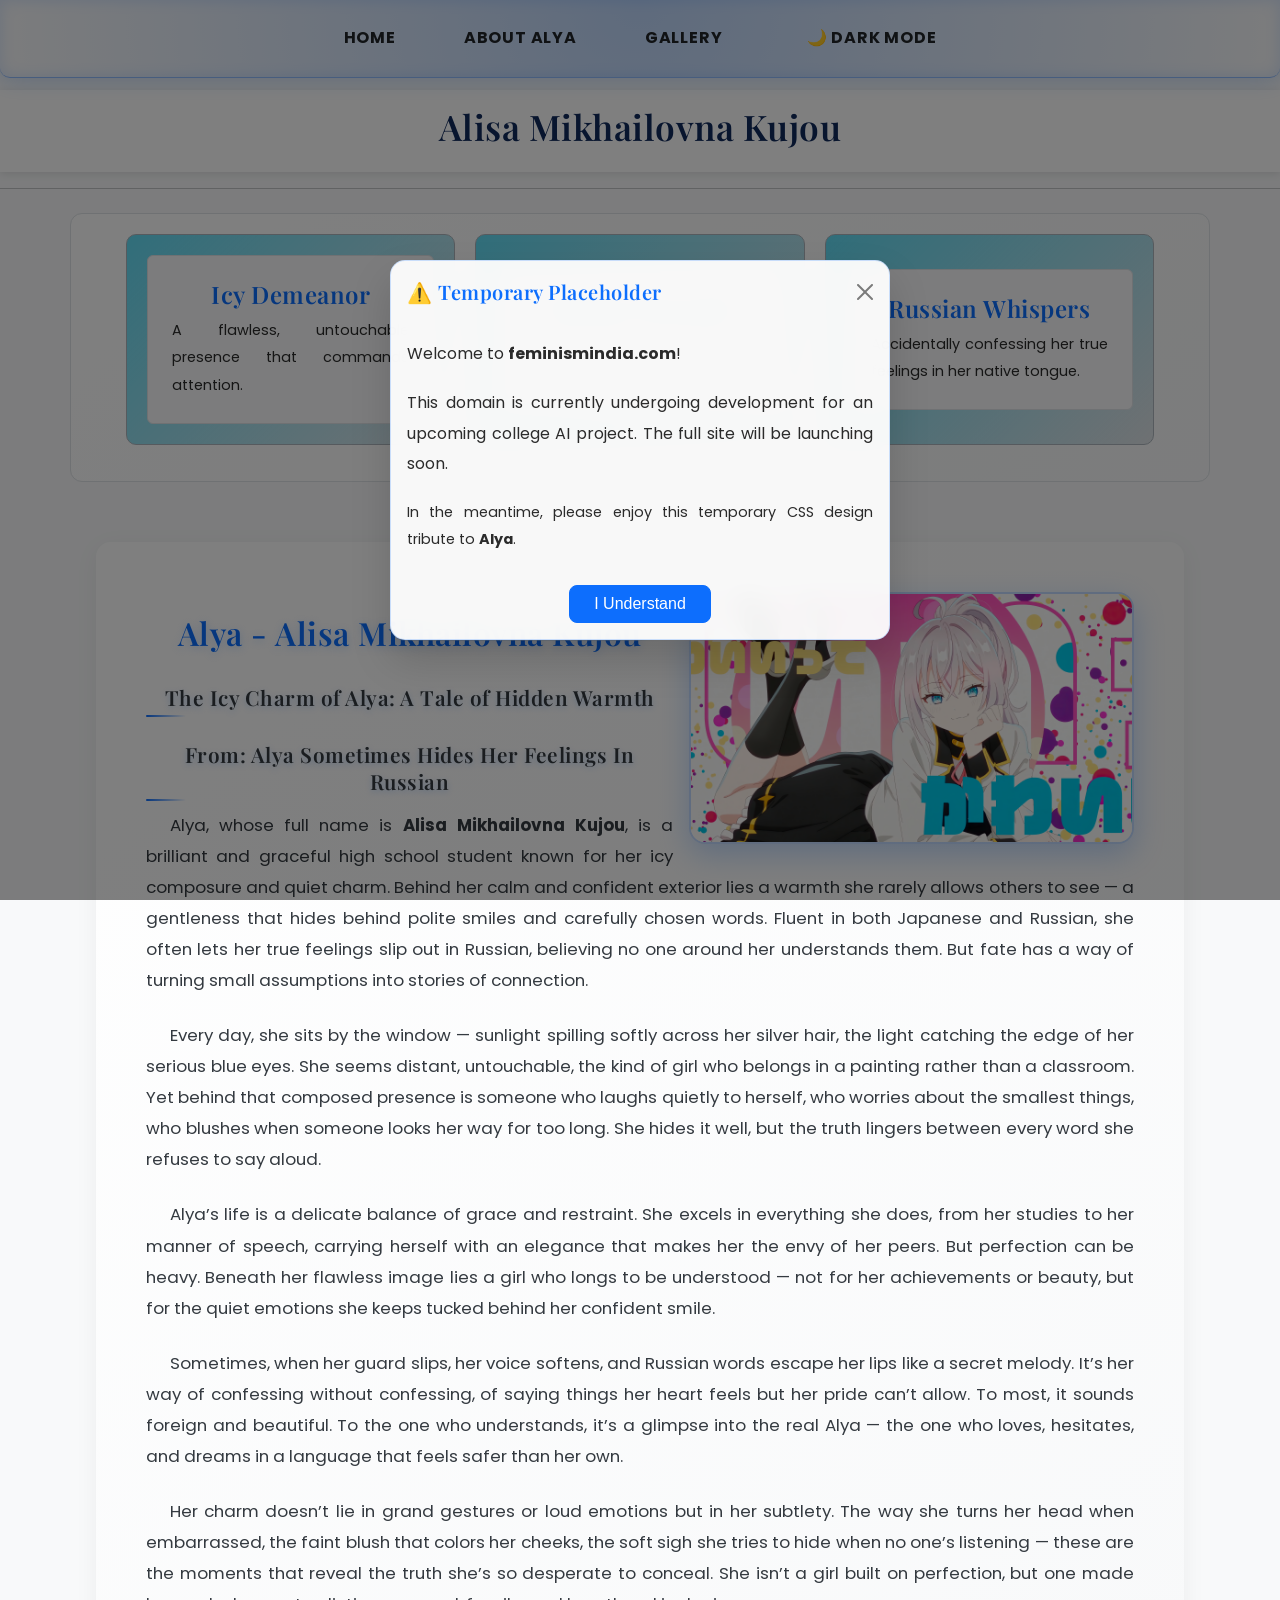
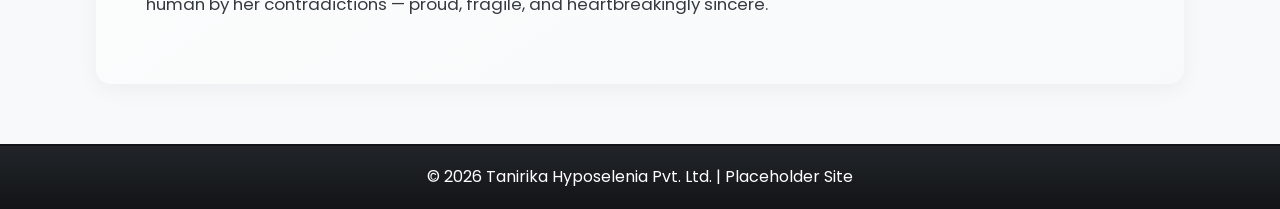
==== index.html @ 4719aef3 "Initial Alya launch" ====
<!DOCTYPE html>
<html lang="en">
    <head>
        <meta charset="UTF-8">
        <meta name="viewport" content="width=device-width, initial-scale=1">
        <title>Alya | Alisa Mikhailovna Kujou</title>
        <link href="https://fonts.googleapis.com/css2?family=Poppins:wght@400;500;600;700&family=Playfair+Display:wght@500;600&display=swap" rel="stylesheet">
        <link href="https://cdn.jsdelivr.net/npm/bootstrap@5.3.3/dist/css/bootstrap.min.css" rel="stylesheet">
        <link rel="stylesheet" href="styless.css">
    </head>
    <body>

        <div class="modal fade" id="disclaimerModal" tabindex="-1" aria-labelledby="disclaimerModalLabel" aria-hidden="true">
            <div class="modal-dialog modal-dialog-centered">
                <div class="modal-content glass-modal">
                    <div class="modal-header border-bottom-0">
                        <h5 class="modal-title" id="disclaimerModalLabel" style="font-family: 'Playfair Display', serif; color: #0d6efd; font-weight: 600;">⚠️ Temporary Placeholder</h5>
                        <button type="button" class="btn-close" data-bs-dismiss="modal" aria-label="Close"></button>
                    </div>
                    <div class="modal-body text-center" style="font-family: 'Poppins', sans-serif;">
                        <p>Welcome to <strong>feminismindia.com</strong>!</p>
                        <p>This domain is currently undergoing development for an upcoming college AI project. The full site will be launching soon.</p>
                        <p class="mb-0" style="font-size: 0.9rem;">In the meantime, please enjoy this temporary CSS design tribute to <strong>Alya</strong>.</p>
                    </div>
                    <div class="modal-footer border-top-0 justify-content-center">
                        <button type="button" class="btn btn-primary px-4" data-bs-dismiss="modal" style="border-radius: 8px;">I Understand</button>
                    </div>
                </div>
            </div>
        </div>
        
        <header class="bg-white text-dark text-center py-3">
            <h1>Alisa Mikhailovna Kujou</h1>
        </header>
        
        <nav class="bg-light p-3 text-center d-flex justify-content-center align-items-center flex-wrap">
            <a href="index.html" class="mx-2 text-decoration-none text-dark fw-bold">Home</a>
            <a href="index.html#about" class="mx-2 text-decoration-none text-dark fw-bold">About Alya</a>
            <a href="gallery.html" class="mx-2 text-decoration-none text-dark fw-bold">Gallery</a>
            
            <a id="darkModeToggle" class="mx-2 text-decoration-none text-dark fw-bold ms-md-4" style="cursor: pointer;">
                🌙 Dark Mode
            </a>
        </nav>

        <hr>
        
        <div class="container my-4">
            <div class="row">
                <div class="col-md-4 mb-3">
                    <div class="p-4 bg-light border rounded">
                        <h4 style="color: #0d6efd; font-family: 'Playfair Display', serif;">Icy Demeanor</h4>
                        <p style="font-size: 0.9rem; margin-bottom: 0;">A flawless, untouchable presence that commands attention.</p>
                    </div>
                </div>
                <div class="col-md-4 mb-3">
                    <div class="p-4 bg-light border rounded">
                        <h4 style="color: #0d6efd; font-family: 'Playfair Display', serif;">Hidden Warmth</h4>
                        <p style="font-size: 0.9rem; margin-bottom: 0;">A gentle, caring personality kept strictly behind closed doors.</p>
                    </div>
                </div>
                <div class="col-md-4 mb-3">
                    <div class="p-4 bg-light border rounded">
                        <h4 style="color: #0d6efd; font-family: 'Playfair Display', serif;">Russian Whispers</h4>
                        <p style="font-size: 0.9rem; margin-bottom: 0;">Accidentally confessing her true feelings in her native tongue.</p>
                    </div>
                </div>
            </div>
        </div>
        
        <div class="clearfix" id="about">

            <img src="Alya.png" class="col-md-6 float-md-end mb-3 ms-md-3" alt="Alya Image">

            <h1>Alya - Alisa Mikhailovna Kujou </h1>
            <h2>The Icy Charm of Alya: A Tale of Hidden Warmth</h2>
            <h2>From: Alya Sometimes Hides Her Feelings In Russian</h2>

            <p>
                Alya, whose full name is <strong>Alisa Mikhailovna Kujou</strong>, is a brilliant and graceful high school student
                known for her icy composure and quiet charm. Behind her calm and confident exterior lies
                a warmth she rarely allows others to see — a gentleness that hides behind polite smiles
                and carefully chosen words. Fluent in both Japanese and Russian, she often lets her true
                feelings slip out in Russian, believing no one around her understands them. But fate has
                a way of turning small assumptions into stories of connection.
            </p>
            
            <p>
                Every day, she sits by the window — sunlight spilling softly across her silver hair,
                the light catching the edge of her serious blue eyes. She seems distant, untouchable,
                the kind of girl who belongs in a painting rather than a classroom. Yet behind that
                composed presence is someone who laughs quietly to herself, who worries about the smallest
                things, who blushes when someone looks her way for too long. She hides it well, but the
                truth lingers between every word she refuses to say aloud.
            </p>
            
            <p>
                Alya’s life is a delicate balance of grace and restraint. She excels in everything she does,
                from her studies to her manner of speech, carrying herself with an elegance that makes her
                the envy of her peers. But perfection can be heavy. Beneath her flawless image lies a girl
                who longs to be understood — not for her achievements or beauty, but for the quiet emotions
                she keeps tucked behind her confident smile.
            </p>
            
            <p>
                Sometimes, when her guard slips, her voice softens, and Russian words escape her lips like
                a secret melody. It’s her way of confessing without confessing, of saying things her heart
                feels but her pride can’t allow. To most, it sounds foreign and beautiful. To the one who
                understands, it’s a glimpse into the real Alya — the one who loves, hesitates, and dreams
                in a language that feels safer than her own.
            </p>
            
            <p>
                Her charm doesn’t lie in grand gestures or loud emotions but in her subtlety. The way she
                turns her head when embarrassed, the faint blush that colors her cheeks, the soft sigh she
                tries to hide when no one’s listening — these are the moments that reveal the truth she’s
                so desperate to conceal. She isn’t a girl built on perfection, but one made human by her
                contradictions — proud, fragile, and heartbreakingly sincere.
            </p>

        </div>
        
        <footer class="bg-dark text-white text-center py-3 mt-4">
            <p id="pf" style="display: flex; justify-content: center; align-items: center; color: #fff; margin: 0;">© 2026 Tanirika Hyposelenia Pvt. Ltd. | Placeholder Site</p>
        </footer>
        
        <script src="https://cdn.jsdelivr.net/npm/bootstrap@5.3.3/dist/js/bootstrap.bundle.min.js"></script>
        <script>
            document.addEventListener("DOMContentLoaded", function() {
                // Show the modal on load
                var myModal = new bootstrap.Modal(document.getElementById('disclaimerModal'));
                myModal.show();

                // Dark Mode Logic
                const toggleBtn = document.getElementById('darkModeToggle');
                const body = document.body;

                // Check saved preference
                if(localStorage.getItem('theme') === 'dark') {
                    body.classList.add('dark-mode');
                    toggleBtn.innerHTML = '☀️ Light Mode';
                }

                toggleBtn.addEventListener('click', (e) => {
                    e.preventDefault(); // Stops the page from jumping up
                    body.classList.toggle('dark-mode');
                    
                    if(body.classList.contains('dark-mode')) {
                        localStorage.setItem('theme', 'dark');
                        toggleBtn.innerHTML = '☀️ Light Mode';
                    } else {
                        localStorage.setItem('theme', 'light');
                        toggleBtn.innerHTML = '🌙 Dark Mode';
                    }
                });
            });
        </script>
    </body>
</html>
---- styless.css ----
/* ===== Typography Upgrade (Alya Theme) ===== */

/* Default site font */
body {
  font-family: 'Poppins', sans-serif;
  font-size: 16px;
  line-height: 1.8;
  color: #1e1f26;
  background-color: #fdfdfd;
  text-rendering: optimizeLegibility;
}

/* Headings: elegant serif (Playfair Display) */
h1, h2, h3, h4, h5 {
  font-family: 'Playfair Display', serif;
  font-weight: 600;
  color: #102a5c;
  letter-spacing: 0.5px;
}

/* Navbar font style */
nav a {
  font-family: 'Poppins', sans-serif;
  font-weight: 600;
  text-transform: uppercase;
  letter-spacing: 0.8px;
}

/* Paragraphs in main content */
p {
  font-family: 'Poppins', sans-serif;
  font-weight: 400;
  line-height: 1.9;
  color: #2b2b2b;
  text-align: justify;
  margin-bottom: 1.2rem;
}

/* Alya section special title styling */
.clearfix h2, .clearfix h3 {
  font-family: 'Playfair Display', serif;
  color: #0d6efd;
  text-shadow: 0 2px 6px rgba(13, 110, 253, 0.25);
}

/* Optional: Light novel paragraph feel */
.clearfix p {
  text-indent: 1.4em;
  font-size: 1.05rem;
  color: #2b2b2b;
}

/* Optional: underline glow under headings */
h2, h3 {
  position: relative;
}

h2::after, h3::after {
  content: "";
  position: absolute;
  bottom: -6px;
  left: 0;
  width: 40px;
  height: 2px;
  background: linear-gradient(90deg, #0d6efd, rgba(13, 110, 253, 0));
  border-radius: 2px;
}


/* ===============================
   Base Layout
=============================== */
header {
    margin: 0;
    padding: 20px 0;
    background-color: #ffffff;
    box-shadow: 0 2px 8px rgba(0, 0, 0, 0.1);
}
body {
  margin: 0;
  font-family: sans-serif;
  background-color: #f8f9fa;
  color: #212529;
  padding-top: 90px;
}

/* Containers */
.container,
.container-fluid,
.container-sm,
.container-md,
.container-lg,
.container-xl,
.container-xxl {
  background: linear-gradient(145deg, #ffffff, #f8f9fa);
  border-radius: 12px;
  border: 1px solid #dee2e6;
  overflow: hidden;
  transition: all 0.35s ease;
}

/* =====================================================
   5️⃣ ALYA SECTION (FLOAT IMAGE + TEXT)
   ===================================================== */
.clearfix {
  position: relative;
  width: 85%;
  padding: 40px 50px;
  margin: 60px auto;
  border-radius: 15px;
  background: linear-gradient(145deg, #ffffff, #f8f9fa);
  box-shadow: 0 5px 25px rgba(0, 0, 0, 0.05);
  transition: all 0.4s ease;
}

.clearfix:hover {
  transform: translateY(-8px);
  box-shadow: 0 20px 40px rgba(13, 110, 253, 0.2);
  background: linear-gradient(145deg, #f8f9fa, #ffffff);
  border: 1px solid rgba(13, 110, 253, 0.25);
}

/* Alya image */
.clearfix img {
  border-radius: 16px;
  box-shadow: 0 10px 30px rgba(13, 110, 253, 0.25);
  border: 2px solid rgba(13, 110, 253, 0.25);
  margin: 10px 0 20px 30px;
  max-width: 45%;
  height: auto;
  float: right;
  transition: all 0.4s ease;
}

.clearfix:hover img {
  transform: scale(1.05);
  box-shadow: 0 18px 40px rgba(13, 110, 253, 0.35);
  border-color: rgba(13, 110, 253, 0.5);
}

/* Alya text */
.clearfix h1, .clearfix h2, .clearfix h3 {
  margin-top: 30px;
  margin-bottom: 15px;
  text-align: center;
  line-height: 1.3;
}

.clearfix h1 {
  font-size: 2rem;
  color: #0d6efd;
  text-shadow: 0 2px 8px rgba(13, 110, 253, 0.25);
}

.clearfix h2 {
  font-size: 1.3rem;
  font-weight: 600;
  color: #343a40;
}

.clearfix hr {
  margin: 40px auto;
  width: 80%;
  border: none;
  border-top: 2px solid rgba(13, 110, 253, 0.15);
}

.clearfix p {
  font-size: 1.05rem;
  line-height: 1.85;
  color: #343a40;
  margin-bottom: 1.5rem;
  text-align: justify;
  text-indent: 1.4em;
}








/* Center breakpoint boxes inside fluid container */
.container-fluid {
  display: flex;
  flex-direction: column;
  align-items: center;
  justify-content: center;
  padding: 25px;
  margin-bottom: 30px;
}

.container-fluid > div {
  width: 70%;
  background-color: #e9ecef;
  padding: 15px;
  margin: 10px 0;
  text-align: center;
  border: 1px solid #ced4da;
  border-radius: 10px;
  transition: all 0.3s ease;
}

.container-fluid > div:hover {
  transform: translateY(-6px);
  box-shadow: 0 10px 25px rgba(13, 110, 253, 0.2);
  border: 1px solid rgba(13, 110, 253, 0.3);
}

/* Columns (Cards) */
.container .row {
  gap: 20px;
  justify-content: center;
  padding: 20px;
}

.col-md-4.mb-3 {
  background: linear-gradient(135deg, #0dcaf0a6, #dee2e6);
  border-radius: 10px;
  padding: 20px;
  text-align: center;
  border: 1px solid #adb5bd;
  min-height: 150px;
  display: flex;
  justify-content: center;
  align-items: center;
  transition: all 0.35s ease;
}

.col-md-4.mb-3:hover {
  background: linear-gradient(135deg, #0dcaf0, #f1f3f5);
  transform: translateY(-10px) scale(1.04);
  box-shadow: 0 16px 35px rgba(13, 110, 253, 0.25);
  border: 1px solid rgba(13, 110, 253, 0.4);
  z-index: 2;
}

/* Inner box hover refinement */
.col-md-4.mb-3 .p-4:hover {
  background: linear-gradient(316deg, #0dcaf073, #e9ecef);
  border: 1px solid rgba(13, 110, 253, 0.4);
  box-shadow: 0 6px 16px rgba(13, 110, 253, 0.15);
}



/* ===============================
   Navbar
=============================== */
/* ===== Blue-Glow Glass Navbar (Aero Style) ===== */
nav {
  position: fixed;
  top: 0;
  left: 0;
  width: 100%;
  z-index: 1000;

  display: flex;
  justify-content: center;
  align-items: center;
  gap: 20px;

  /* Frosted-glass base */
  background: rgba(15, 40, 90, 0.25);               /* bluish tint */
  backdrop-filter: blur(22px) saturate(180%) brightness(1.3);
  -webkit-backdrop-filter: blur(22px) saturate(180%) brightness(1.3);

  /* Blue glow + border */
  border-bottom: 1px solid rgba(13, 110, 253, 0.45);
  box-shadow:
    0 0 25px rgba(13, 110, 253, 0.25),
    inset 0 0 15px rgba(13, 110, 253, 0.15);

  border-radius: 0 0 10px 10px;
  padding: 12px 24px;
  transition: all 0.4s ease;
}

/* Subtle brightness on hover */
nav:hover {
  background: rgba(25, 55, 120, 0.35);
  box-shadow:
    0 0 35px rgba(13, 110, 253, 0.35),
    inset 0 0 20px rgba(13, 110, 253, 0.2);
}
nav::before {
  content: "";
  position: absolute;
  top: 0;
  left: 0;
  width: 100%;
  height: 100%;
  background: radial-gradient(
    circle at top center,
    rgba(13, 110, 253, 0.25),
    rgba(13, 110, 253, 0.05) 80%,
    transparent 100%
  );
  pointer-events: none;
  z-index: -1;
    

}

/* ===== Restored Floating Hover + Underline for Translucent Navbar ===== */
nav a {
  position: relative;
  display: inline-block;
  padding: 8px 16px;
  margin: 0 6px;
  border-radius: 6px;
  color: #eaf2ff; /* slight white-blue tint for better contrast */
  font-weight: 600;
  text-decoration: none;
  transition: all 0.3s ease;
  z-index: 2; /* ensures link stays above glow layer */
}

/* Hover effect (floating + glow + background highlight) */
nav a:hover {
  color: #0d6efd;
  transform: translateY(-3px);
  background: rgba(13, 110, 253, 0.07);
  box-shadow: 0 6px 15px rgba(13, 110, 253, 0.25);
}

/* Underline slide animation */
nav a::after {
  content: "";
  position: absolute;
  width: 0%;
  height: 2px;
  bottom: 0;
  left: 0;
  background-color: #0d6efd;
  transition: width 0.3s ease;
}

nav a:hover::after {
  width: 100%;
}

/* Smooth transitions globally for consistency */
nav a,
nav a::after {
  transition: all 0.3s ease;
}
nav a:active {
  transform: translateY(1px);
}



/* ===============================
   Align-self Demo Section
=============================== */
.row.align-items-start {
  height: 200px;
  border-radius: 10px;
  background: linear-gradient(145deg, #fafafa, #f8f9fa);
  transition: all 0.4s ease;
}

.col.align-self-start.text-white.border {
  color: #098fcd8b;
  border: 1px solid rgba(255, 255, 255, 0.3);
  transition: all 0.3s ease;
  text-decoration-color: #098fcd8b;
}

.row.align-items-start .col {
  color: #fff;
  border: 1px solid rgba(255, 255, 255, 0.3);
  transition: all 0.3s ease;
}

.row.align-items-start .col:hover {
  transform: translateY(-6px);
  box-shadow: 0 10px 25px rgba(13, 110, 253, 0.2);
  border: 1px solid rgba(13, 110, 253, 0.3);
  
}

/* ===============================
   Footer
=============================== */
footer {
  background: linear-gradient(180deg, #212529, #121417);
  color: white;
  text-align: center;
  padding: 12px 0;
  width: 100%;
  border-top: 2px solid transparent;
  transition: all 0.4s ease;
}

footer:hover {
  border-top: 2px solid rgba(13, 110, 253, 0.5);
  box-shadow: 0 -8px 30px rgba(13, 110, 253, 0.2);
}

/* ===============================
   General Hover & Transition
=============================== */
.container:hover,
.container-fluid:hover {
  transform: translateY(-5px);
  box-shadow: 0 10px 30px rgba(13, 110, 253, 0.15);
  border-color: rgba(13, 110, 253, 0.25);
}

* {
  transition: all 0.3s ease;
}




/* =====================================================
   📱 RESPONSIVE DESIGN FOR ALL DEVICES
   (Mobile → Tablet → Laptop & TV Screens)
===================================================== */

/* === Mobile Devices (Portrait & Small ≤ 600px) === */
@media (max-width: 600px) {
  header h1 {
    font-size: 1.5rem;
  }

  nav {
    display: flex;
    flex-direction: row;   /* 🔹 changed from column → row */
    justify-content: center; /* centers the links horizontally */
    align-items: center;
    flex-wrap: wrap;       /* allows wrapping if the screen is very narrow */
    gap: 10px;
    padding: 10px 5px;
  }

    nav a {
    display: inline-block; /* 🔹 changed from block → inline-block */
    padding: 8px 10px;
    border-radius: 6px;
    width: auto;           /* 🔹 removed fixed 90% width */
    font-size: 0.9rem;
  }
  .col-md-4.mb-3 {
    min-height: auto;
  }
  .container-fluid > div {
    width: 95%;
  }
  .col-md-4.mb-3 {
    flex: 0 0 90%;
  }


  .container .row {
    flex-direction: column;
    align-items: center;
  }

  .col-md-4.mb-3 {
    width: 90%;
    min-height: 100px;
    margin-bottom: 15px;
  }

  .container-fluid > div {
    width: 95%;
    font-size: 0.9rem;
  }

  .clearfix img {
    float: none !important;
    display: block;
    margin: 0 auto 20px;
    width: 100%;
  }
  .clearfix {
    padding: 20px;
    text-align: center;
  }

  footer {
    font-size: 0.8rem;
    padding: 8px 0;
  }
}

/* === Tablets (Landscape & Small Laptops: 601px–992px) === */
@media (min-width: 601px) and (max-width: 992px) {
  header h1 {
    font-size: 1.8rem;
  }

  nav {
    padding: 0.8rem;
  }
  .col-md-4.mb-3 {
    flex: 0 0 45%;
  }

  .container .row {
    justify-content: center;
    gap: 25px;
  }

  .col-md-4.mb-3 {
    flex: 0 0 45%; /* 2 columns per row */
    min-height: 130px;
  }

  .container-fluid > div {
    width: 85%;
    font-size: 1rem;
  }

  footer {
    font-size: 0.9rem;
  }
}

/* === Laptops & Desktops & TV and Large Screens (993px and Above) === */
@media (min-width: 993px) {
  header h1 {
    font-size: 2.2rem;
  }

  nav a {
    font-size: 1rem;
  }

  .container .row {
    justify-content: center;
    gap: 20px;
  }

  .col-md-4.mb-3 {
    flex: 0 0 30%;
  }

  .container-fluid > div {
    width: 75%;
  }

  footer {
    font-size: 1rem;
  }
}





/* =====================================================
   🌙 DARK MODE & MODAL STYLES 
===================================================== */

/* Disclaimer Modal Styling */
.glass-modal {
    background: rgba(255, 255, 255, 0.95);
    backdrop-filter: blur(12px);
    border: 1px solid rgba(13, 110, 253, 0.2);
    border-radius: 15px;
    box-shadow: 0 20px 40px rgba(0, 0, 0, 0.15);
}

/* Dark Mode Overrides */
body.dark-mode {
    background-color: #12141a;
    color: #e0e4e8;
}

body.dark-mode header {
    background-color: #1b1e28 !important;
    box-shadow: 0 2px 8px rgba(0, 0, 0, 0.5);
}

body.dark-mode header h1,
body.dark-mode h4 {
    color: #8ab4f8 !important; /* Lighter ice blue for dark backgrounds */
}

body.dark-mode p {
    color: #b0b8c4;
}

/* Containers and Main Content */
body.dark-mode .container,
body.dark-mode .container-fluid,
body.dark-mode .bg-light,
body.dark-mode .clearfix {
    background: linear-gradient(145deg, #1e2230, #171a24) !important;
    border: 1px solid #2d3346 !important;
    box-shadow: 0 8px 25px rgba(0, 0, 0, 0.3);
}

body.dark-mode .clearfix h1 {
    color: #6ea8fe;
}

body.dark-mode .clearfix h2 {
    color: #e2e8f0;
}

/* Dark Mode Hover States (Keeping the blue glow) */
body.dark-mode .clearfix:hover {
    box-shadow: 0 20px 40px rgba(13, 110, 253, 0.2);
    border-color: rgba(13, 110, 253, 0.4) !important;
}

/* Trait Cards in Dark Mode */
body.dark-mode .col-md-4.mb-3 {
    background: linear-gradient(135deg, rgba(13,202,240,0.1), rgba(30,34,48,0.9));
    border-color: #2d3346;
}

body.dark-mode .col-md-4.mb-3:hover {
    background: linear-gradient(135deg, rgba(13,202,240,0.2), rgba(40,45,65,0.9));
    border-color: rgba(13, 110, 253, 0.5);
    box-shadow: 0 16px 35px rgba(13, 110, 253, 0.15);
}

body.dark-mode .col-md-4.mb-3 .p-4:hover {
    background: linear-gradient(316deg, rgba(13,202,240,0.05), rgba(40,45,65,0.8)) !important;
}

/* Dark Mode Modal */
body.dark-mode .glass-modal {
    background: rgba(30, 34, 48, 0.95);
    border: 1px solid #2d3346;
    box-shadow: 0 20px 40px rgba(0, 0, 0, 0.5);
}

body.dark-mode .btn-close {
    filter: invert(1) grayscale(100%) brightness(200%);
}


/* Navbar Text Fix for Dark Mode */
body.dark-mode nav a,
body.dark-mode nav a.text-dark {
    color: #e0e4e8 !important;
}

body.dark-mode nav a:hover {
    color: #6ea8fe !important;
    background: rgba(13, 110, 253, 0.15);
}

/* Force images to stay inside the grid boxes */
.gallery-slot {
    overflow: hidden !important; 
    position: relative;
}

.gallery-slot img {
    width: 100% !important;
    height: 100% !important;
    object-fit: cover !important;
    position: absolute;
    top: 0;
    left: 0;
}

/* =====================================================
   🖼️ GALLERY GRID STYLES (UNIFIED FIX)
===================================================== */
.gallery-slot {
    background-color: rgba(13, 110, 253, 0.05);
    border: 2px dashed rgba(13, 110, 253, 0.4);
    box-shadow: 0 8px 16px rgba(13, 110, 253, 0.1); /* The missing resting shadow! */
    display: block; 
    width: 100%;
    position: relative; 
    overflow: hidden; 
    border-radius: 8px;
    transition: all 0.3s ease;
}

body.dark-mode .gallery-slot {
    background-color: rgba(13, 110, 253, 0.1);
    border-color: rgba(13, 110, 253, 0.3);
    box-shadow: 0 8px 16px rgba(0, 0, 0, 0.4); /* Deeper shadow for dark mode */
}

/* Lock aspect ratios */
.phone-ratio { aspect-ratio: 9 / 16; }
.pc-ratio { aspect-ratio: 16 / 9; }

/* The Image Constraints */
/* The Image Constraints & Smooth Transitions */
.gallery-slot img {
    position: absolute;
    top: 0;
    left: 0;
    width: 100%;
    height: 100%;
    object-fit: cover; 
    transition: transform 0.5s ease, filter 0.5s ease; /* Smooth out the movement */
}

/* The Box Float Effect */
/* The Box Float Effect (Matched to Footer) */
/* The Box Float Effect (Matched to Footer) */
.gallery-slot:hover {
    transform: translateY(-8px); 
    border: 2px solid rgba(13, 110, 253, 0.5) !important; 
    box-shadow: 0 8px 30px rgba(13, 110, 253, 0.2) !important; 
    z-index: 10 !important; /* Forces the shadow to render ON TOP of the next image */
}

/* The Image Zoom & Brightness Pop */
.gallery-slot:hover img {
    transform: scale(1.12); /* Cinematic zoom */
    filter: brightness(1.05); /* Makes the colors pop slightly */
}
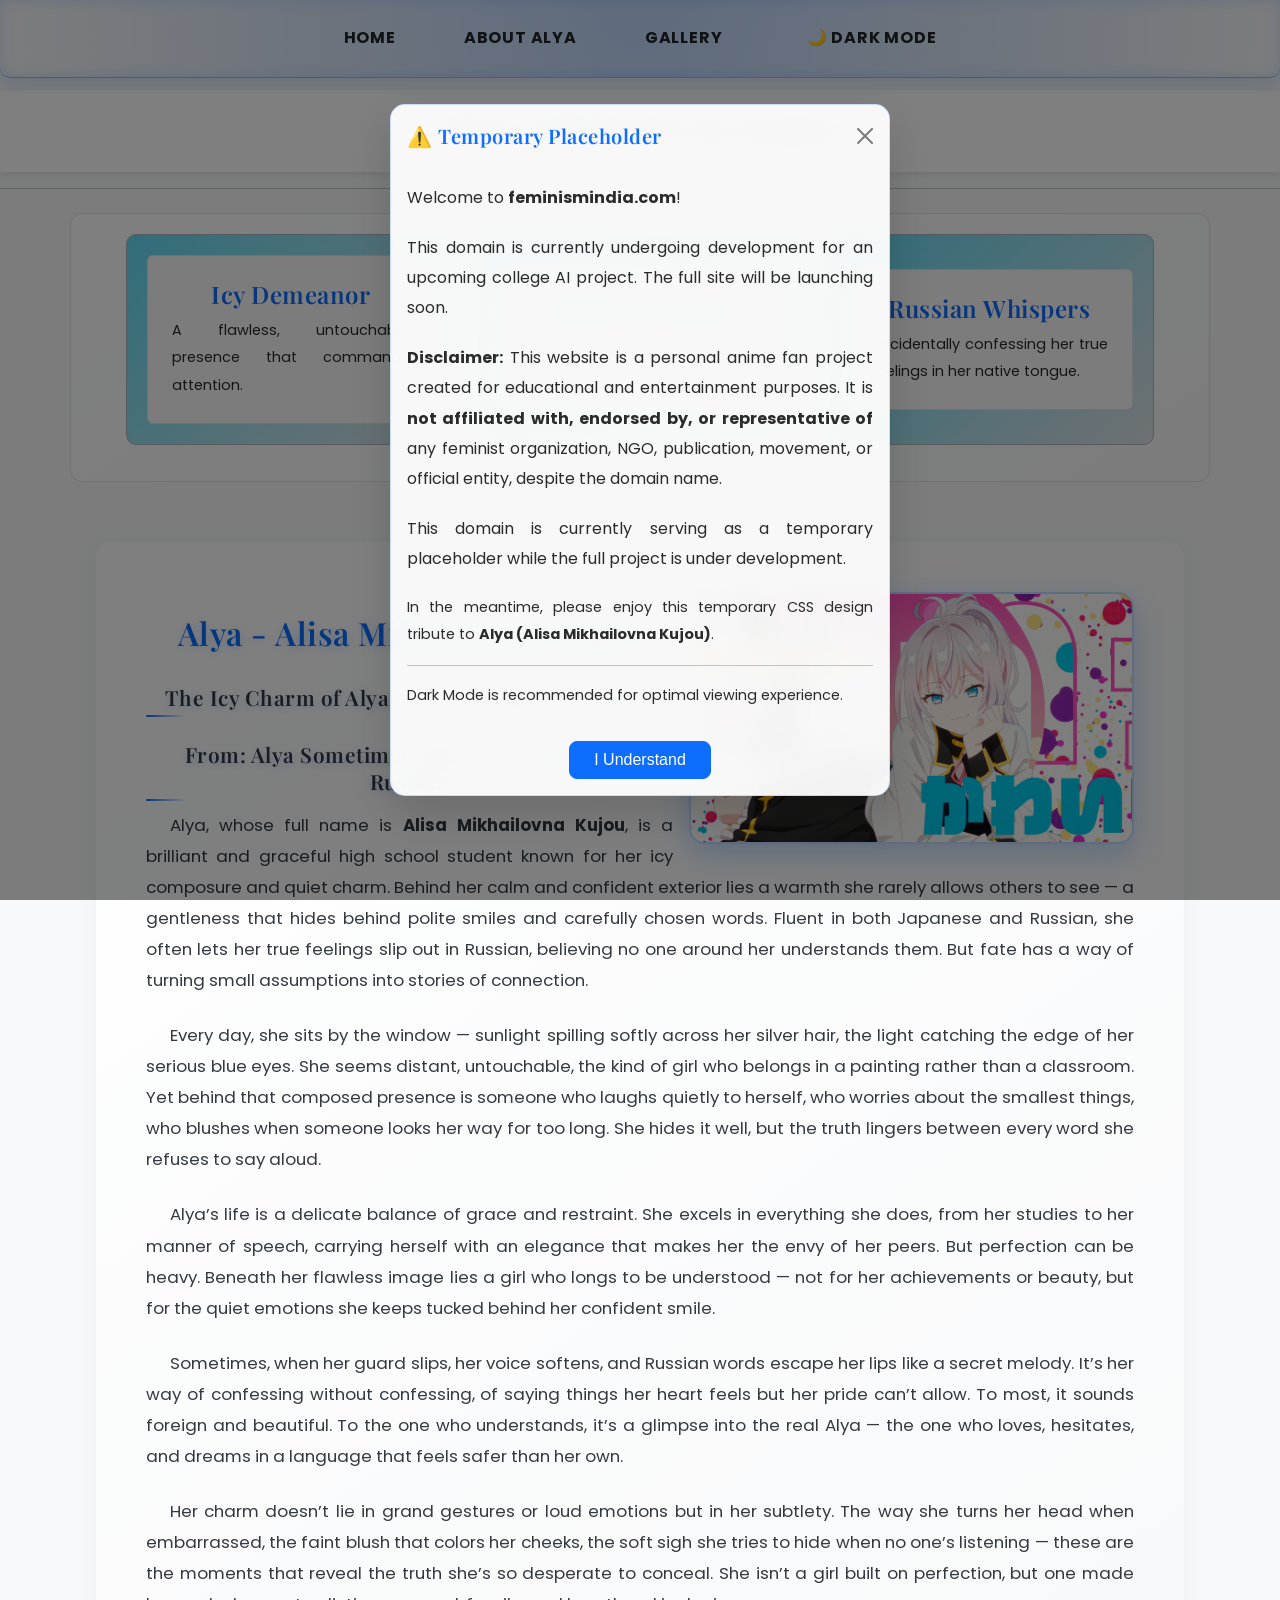
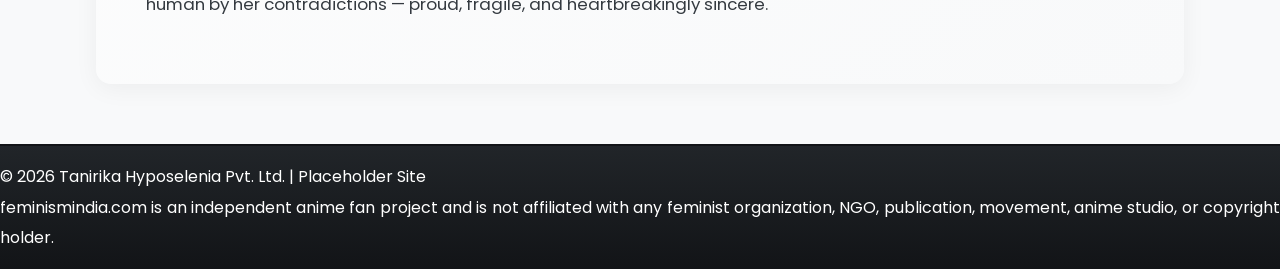
==== commit 3dcf3eaf: "Disclaimer Updated" ====
--- a/index.html
+++ b/index.html
@@ -20,8 +20,15 @@
                     <div class="modal-body text-center" style="font-family: 'Poppins', sans-serif;">
                         <p>Welcome to <strong>feminismindia.com</strong>!</p>
                         <p>This domain is currently undergoing development for an upcoming college AI project. The full site will be launching soon.</p>
-                        <p class="mb-0" style="font-size: 0.9rem;">In the meantime, please enjoy this temporary CSS design tribute to <strong>Alya</strong>.</p>
+                        <p><strong>Disclaimer:</strong> This website is a personal anime fan project created for educational and entertainment purposes. It is <strong>not affiliated with, endorsed by, or representative of</strong> any feminist organization, NGO, publication, movement, or official entity, despite the domain name.</p>
+
+                        <p>This domain is currently serving as a temporary placeholder while the full project is under development.</p>
+
+                        <p class="mb-0" style="font-size: 0.9rem;">In the meantime, please enjoy this temporary CSS design tribute to <strong>Alya (Alisa Mikhailovna Kujou)</strong>.</p>
+                        <hr>
+                        <p class="mb-0" style="font-size: 0.9rem;">Dark Mode is recommended for optimal viewing experience.</p>
                     </div>
+                    
                     <div class="modal-footer border-top-0 justify-content-center">
                         <button type="button" class="btn btn-primary px-4" data-bs-dismiss="modal" style="border-radius: 8px;">I Understand</button>
                     </div>
@@ -121,9 +128,9 @@
         </div>
         
         <footer class="bg-dark text-white text-center py-3 mt-4">
-            <p id="pf" style="display: flex; justify-content: center; align-items: center; color: #fff; margin: 0;">© 2026 Tanirika Hyposelenia Pvt. Ltd. | Placeholder Site</p>
+            <p id="pf" style="display: flex; justify-content: center; align-items: center; color: #fff; margin: 0;">© 2026 Tanirika Hyposelenia Pvt. Ltd. | Placeholder Site <br> feminismindia.com is an independent anime fan project and is not affiliated with any feminist organization, NGO, publication, movement, anime studio, or copyright holder.</p>
         </footer>
-        
+
         <script src="https://cdn.jsdelivr.net/npm/bootstrap@5.3.3/dist/js/bootstrap.bundle.min.js"></script>
         <script>
             document.addEventListener("DOMContentLoaded", function() {
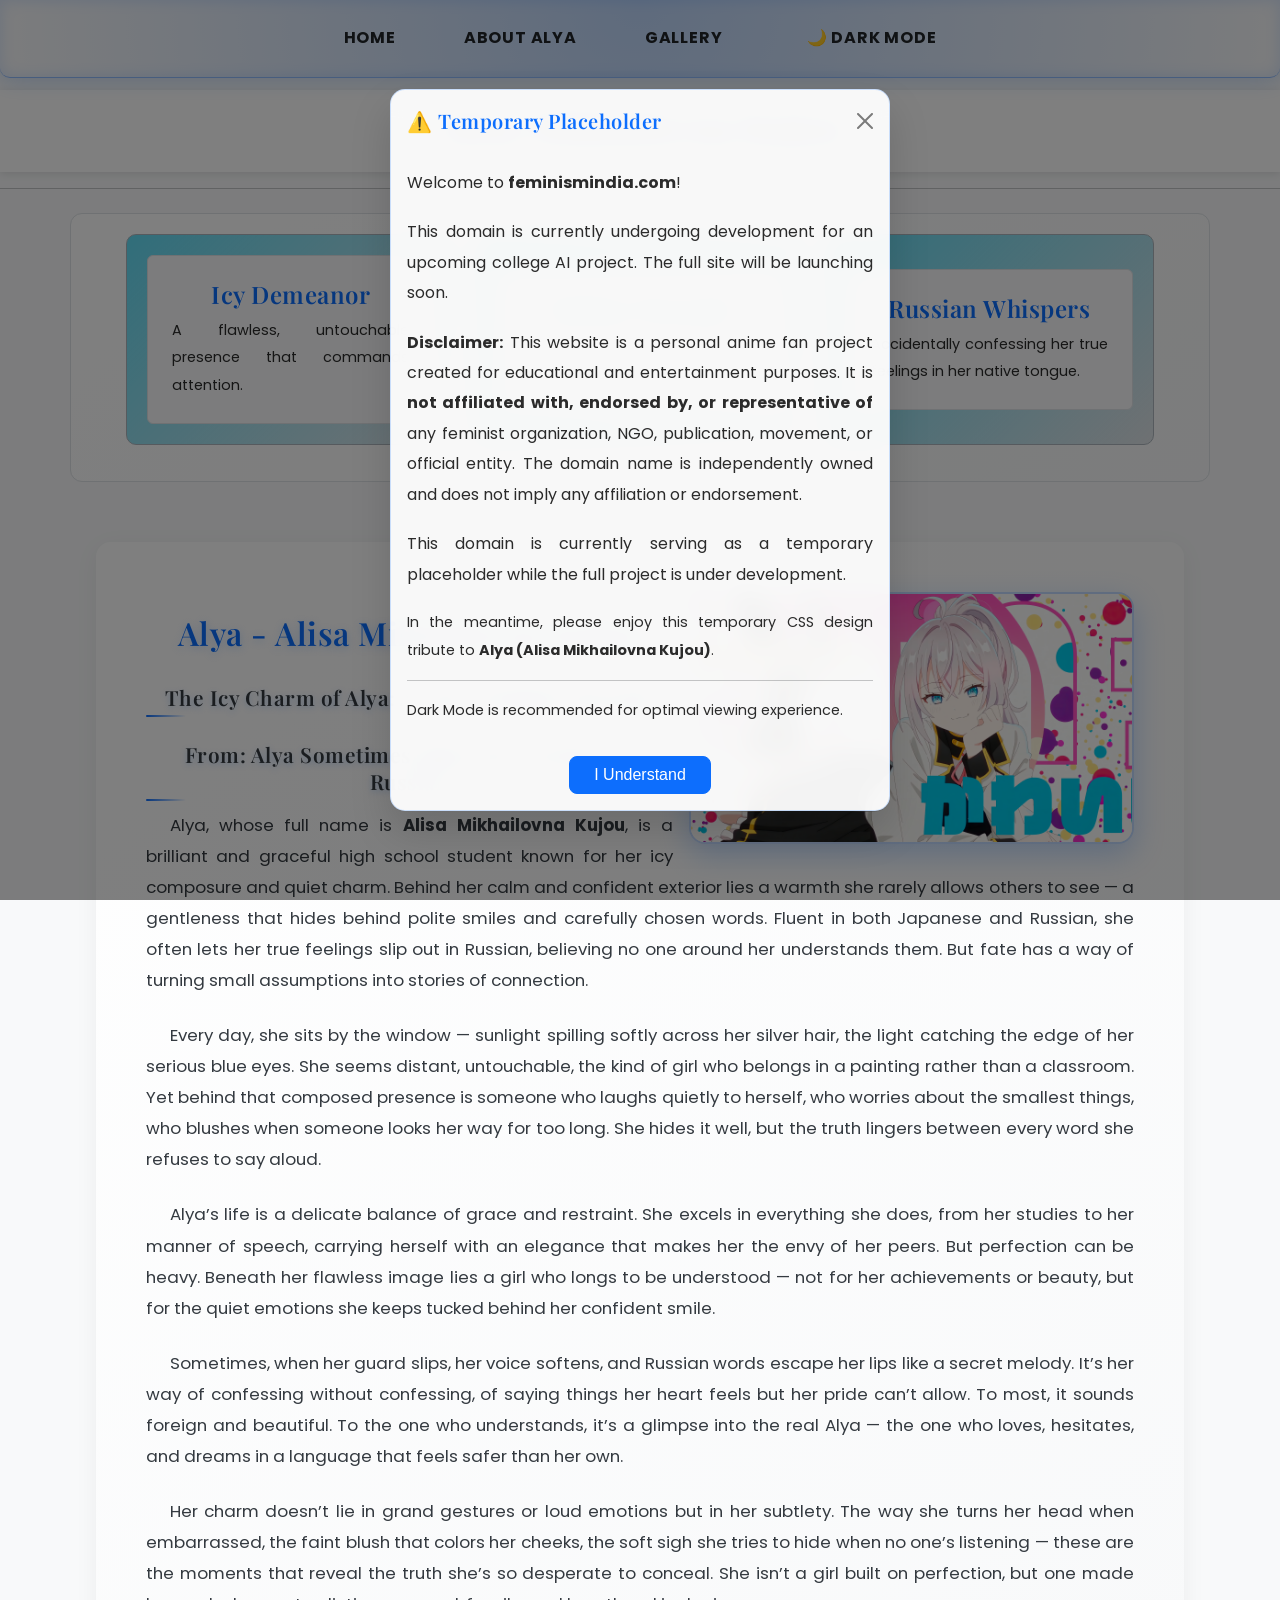
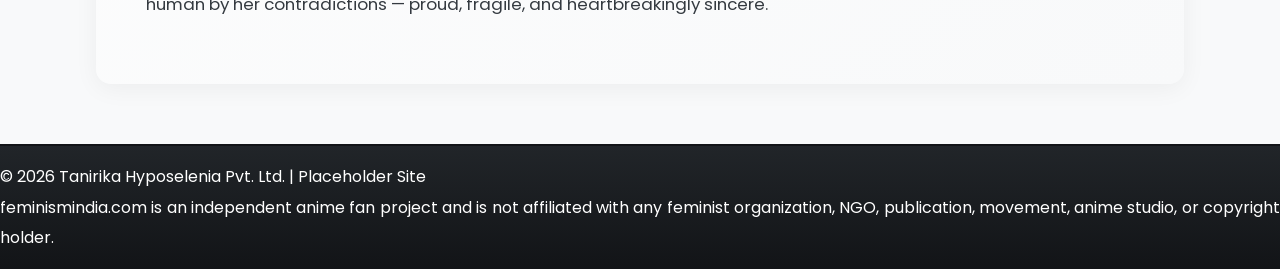
==== commit 53fee87e: "Disclaimer Updated" ====
--- a/index.html
+++ b/index.html
@@ -20,7 +20,7 @@
                     <div class="modal-body text-center" style="font-family: 'Poppins', sans-serif;">
                         <p>Welcome to <strong>feminismindia.com</strong>!</p>
                         <p>This domain is currently undergoing development for an upcoming college AI project. The full site will be launching soon.</p>
-                        <p><strong>Disclaimer:</strong> This website is a personal anime fan project created for educational and entertainment purposes. It is <strong>not affiliated with, endorsed by, or representative of</strong> any feminist organization, NGO, publication, movement, or official entity, despite the domain name.</p>
+                        <p><strong>Disclaimer:</strong> This website is a personal anime fan project created for educational and entertainment purposes. It is <strong>not affiliated with, endorsed by, or representative of</strong> any feminist organization, NGO, publication, movement, or official entity. The domain name is independently owned and does not imply any affiliation or endorsement.</p>
 
                         <p>This domain is currently serving as a temporary placeholder while the full project is under development.</p>
 
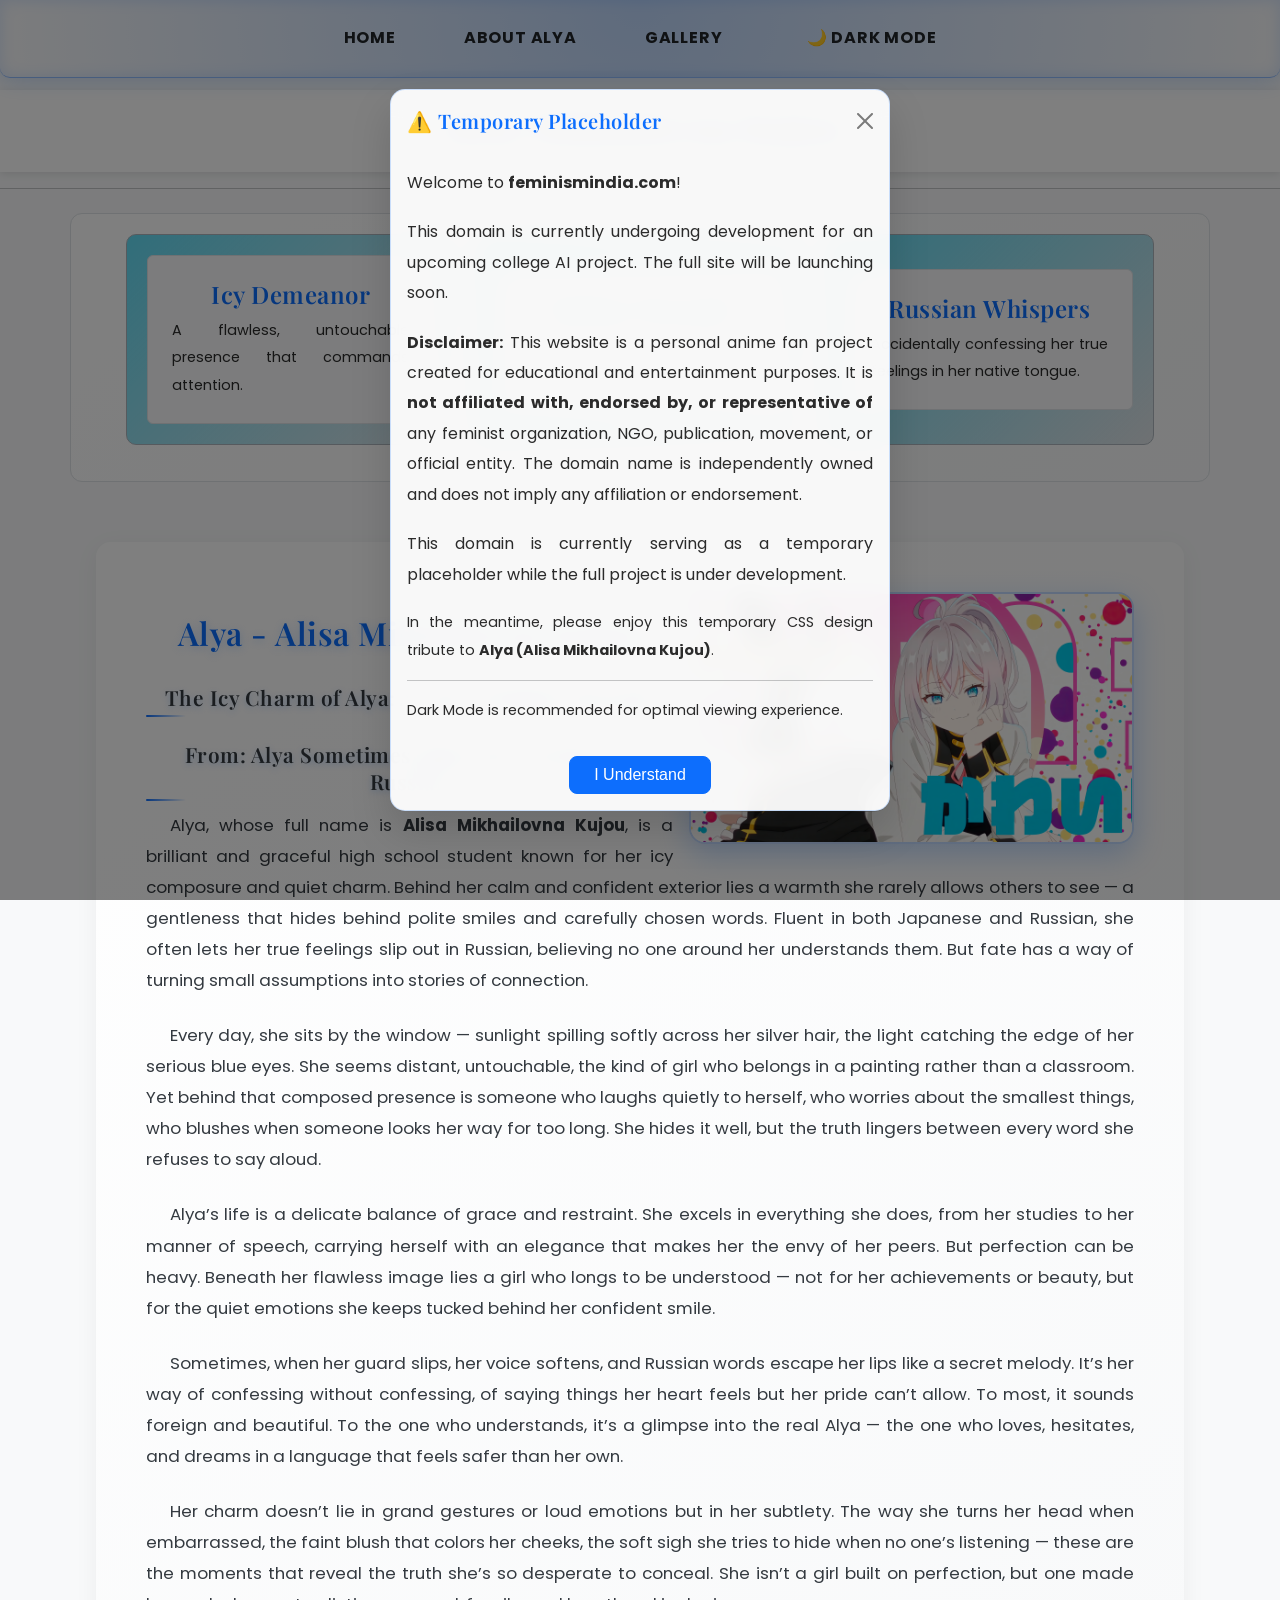
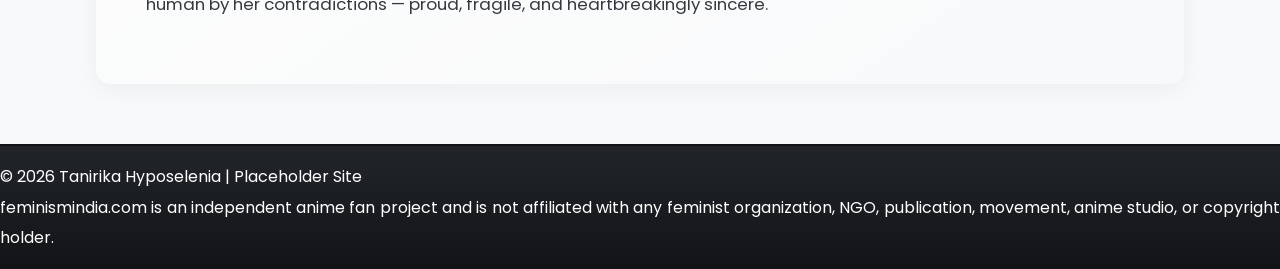
==== commit 71ddd986: "Copyright Added" ====
--- a/index.html
+++ b/index.html
@@ -128,7 +128,7 @@
         </div>
         
         <footer class="bg-dark text-white text-center py-3 mt-4">
-            <p id="pf" style="display: flex; justify-content: center; align-items: center; color: #fff; margin: 0;">© 2026 Tanirika Hyposelenia Pvt. Ltd. | Placeholder Site <br> feminismindia.com is an independent anime fan project and is not affiliated with any feminist organization, NGO, publication, movement, anime studio, or copyright holder.</p>
+            <p id="pf" style="display: flex; justify-content: center; align-items: center; color: #fff; margin: 0;"> © 2026 Tanirika Hyposelenia | Placeholder Site <br> feminismindia.com is an independent anime fan project and is not affiliated with any feminist organization, NGO, publication, movement, anime studio, or copyright holder.</p>
         </footer>
 
         <script src="https://cdn.jsdelivr.net/npm/bootstrap@5.3.3/dist/js/bootstrap.bundle.min.js"></script>
